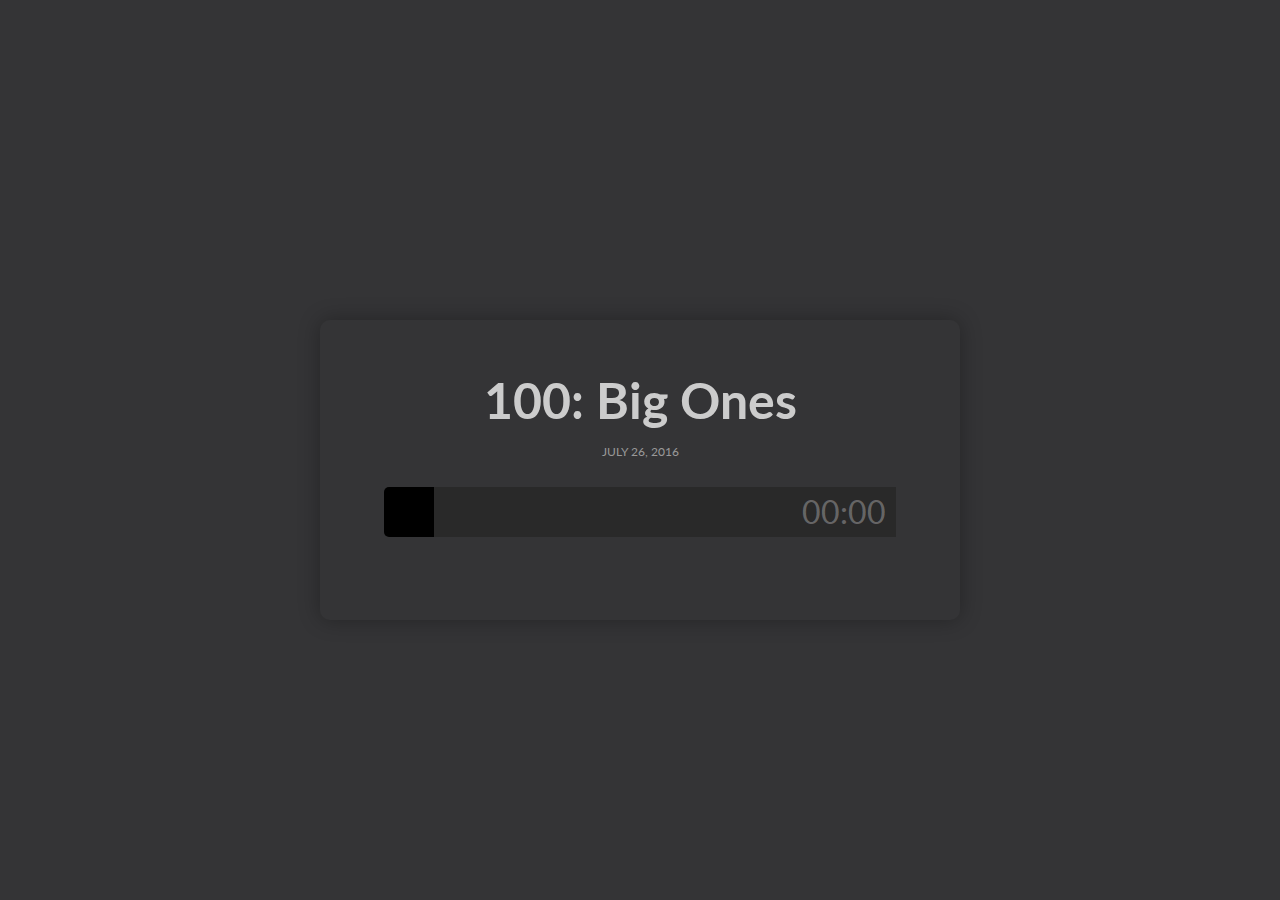
==== audio/index.html @ 7c21e1cf "audio add" ====
<!DOCTYPE html>
<html lang="en" >
<head>
  <meta charset="UTF-8">
  <title>Prueba de Audio</title>
  <meta name="viewport" content="width=device-width, initial-scale=1">
  <link rel='stylesheet' href='./css/mediaelementplayer.min.css'>
  <link rel="stylesheet" href="./css//style.css">

</head>
<body>
<!-- partial:index.partial.html -->
<article>
	<div class="cont">
		<h3>100: Big Ones</h3>
		<time>JULY 26, 2016</time>
	</div>
	<audio class="audio" controls="controls">
		<source type="audio/mpeg" src="./data/declaraciones.wav">
	</audio>
</article>
<!-- partial -->
  
<script src='./js/jquery.js'></script>
<script src='./js/mediaelement-and-player.min.js'>
</script><script  src="./js/script.js"></script>

</body>
</html>
---- audio/css/mediaelementplayer.min.css ----
.mejs-offscreen{clip:rect(1px 1px 1px 1px);clip:rect(1px,1px,1px,1px);clip-path:polygon(0px 0,0 0,0 0,0 0);position:absolute!important;height:1px;width:1px;overflow:hidden}.mejs-container{position:relative;background:#000;font-family:Helvetica,Arial;text-align:left;vertical-align:top;text-indent:0}.mejs-fill-container,.mejs-fill-container .mejs-container{width:100%;height:100%}.mejs-fill-container{overflow:hidden}.mejs-container:focus{outline:0}.me-plugin{position:absolute}.mejs-embed,.mejs-embed body{width:100%;height:100%;margin:0;padding:0;background:#000;overflow:hidden}.mejs-fullscreen{overflow:hidden!important}.mejs-container-fullscreen{position:fixed;left:0;top:0;right:0;bottom:0;overflow:hidden;z-index:1000}.mejs-container-fullscreen .mejs-mediaelement,.mejs-container-fullscreen video{width:100%;height:100%}.mejs-clear{clear:both}.mejs-background{position:absolute;top:0;left:0}.mejs-mediaelement{position:absolute;top:0;left:0;width:100%;height:100%}.mejs-poster{position:absolute;top:0;left:0;background-size:contain;background-position:50% 50%;background-repeat:no-repeat}:root .mejs-poster img{display:none}.mejs-poster img{border:0;padding:0;border:0}.mejs-overlay{position:absolute;top:0;left:0}.mejs-overlay-play{cursor:pointer}.mejs-overlay-button{position:absolute;top:50%;left:50%;width:100px;height:100px;margin:-50px 0 0 -50px;background:url(bigplay.svg) no-repeat}.no-svg .mejs-overlay-button{background-image:url(bigplay.png)}.mejs-overlay:hover .mejs-overlay-button{background-position:0 -100px}.mejs-overlay-loading{position:absolute;top:50%;left:50%;width:80px;height:80px;margin:-40px 0 0 -40px;background:#333;background:url(background.png);background:rgba(0,0,0,.9);background:-webkit-gradient(linear,0 0,0 100%,from(rgba(50,50,50,.9)),to(rgba(0,0,0,.9)));background:-webkit-linear-gradient(top,rgba(50,50,50,.9),rgba(0,0,0,.9));background:-moz-linear-gradient(top,rgba(50,50,50,.9),rgba(0,0,0,.9));background:-o-linear-gradient(top,rgba(50,50,50,.9),rgba(0,0,0,.9));background:-ms-linear-gradient(top,rgba(50,50,50,.9),rgba(0,0,0,.9));background:linear-gradient(rgba(50,50,50,.9),rgba(0,0,0,.9))}.mejs-overlay-loading span{display:block;width:80px;height:80px;background:transparent url(loading.gif) 50% 50% no-repeat}.mejs-container .mejs-controls{position:absolute;list-style-type:none;margin:0;padding:0;bottom:0;left:0;background:url(background.png);background:rgba(0,0,0,.7);background:-webkit-gradient(linear,0 0,0 100%,from(rgba(50,50,50,.7)),to(rgba(0,0,0,.7)));background:-webkit-linear-gradient(top,rgba(50,50,50,.7),rgba(0,0,0,.7));background:-moz-linear-gradient(top,rgba(50,50,50,.7),rgba(0,0,0,.7));background:-o-linear-gradient(top,rgba(50,50,50,.7),rgba(0,0,0,.7));background:-ms-linear-gradient(top,rgba(50,50,50,.7),rgba(0,0,0,.7));background:linear-gradient(rgba(50,50,50,.7),rgba(0,0,0,.7));height:30px;width:100%}.mejs-container .mejs-controls div{list-style-type:none;background-image:none;display:block;float:left;margin:0;padding:0;width:26px;height:26px;font-size:11px;line-height:11px;font-family:Helvetica,Arial;border:0}.mejs-controls .mejs-button button{cursor:pointer;display:block;font-size:0;line-height:0;text-decoration:none;margin:7px 5px;padding:0;position:absolute;height:16px;width:16px;border:0;background:transparent url(controls.svg) no-repeat}.no-svg .mejs-controls .mejs-button button{background-image:url(controls.png)}.mejs-controls .mejs-button button:focus{outline:dotted 1px #999}.mejs-container .mejs-controls .mejs-time{color:#fff;display:block;height:17px;width:auto;padding:10px 3px 0;overflow:hidden;text-align:center;-moz-box-sizing:content-box;-webkit-box-sizing:content-box;box-sizing:content-box}.mejs-container .mejs-controls .mejs-time a{color:#fff;font-size:11px;line-height:12px;display:block;float:left;margin:1px 2px 0 0;width:auto}.mejs-controls .mejs-play button{background-position:0 0}.mejs-controls .mejs-pause button{background-position:0 -16px}.mejs-controls .mejs-stop button{background-position:-112px 0}.mejs-controls div.mejs-time-rail{direction:ltr;width:200px;padding-top:5px}.mejs-controls .mejs-time-rail span,.mejs-controls .mejs-time-rail a{display:block;position:absolute;width:180px;height:10px;-webkit-border-radius:2px;-moz-border-radius:2px;border-radius:2px;cursor:pointer}.mejs-controls .mejs-time-rail .mejs-time-total{margin:5px;background:#333;background:rgba(50,50,50,.8);background:-webkit-gradient(linear,0 0,0 100%,from(rgba(30,30,30,.8)),to(rgba(60,60,60,.8)));background:-webkit-linear-gradient(top,rgba(30,30,30,.8),rgba(60,60,60,.8));background:-moz-linear-gradient(top,rgba(30,30,30,.8),rgba(60,60,60,.8));background:-o-linear-gradient(top,rgba(30,30,30,.8),rgba(60,60,60,.8));background:-ms-linear-gradient(top,rgba(30,30,30,.8),rgba(60,60,60,.8));background:linear-gradient(rgba(30,30,30,.8),rgba(60,60,60,.8))}.mejs-controls .mejs-time-rail .mejs-time-buffering{width:100%;background-image:-o-linear-gradient(-45deg,rgba(255,255,255,.15) 25%,transparent 25%,transparent 50%,rgba(255,255,255,.15) 50%,rgba(255,255,255,.15) 75%,transparent 75%,transparent);background-image:-webkit-gradient(linear,0 100%,100% 0,color-stop(0.25,rgba(255,255,255,.15)),color-stop(0.25,transparent),color-stop(0.5,transparent),color-stop(0.5,rgba(255,255,255,.15)),color-stop(0.75,rgba(255,255,255,.15)),color-stop(0.75,transparent),to(transparent));background-image:-webkit-linear-gradient(-45deg,rgba(255,255,255,.15) 25%,transparent 25%,transparent 50%,rgba(255,255,255,.15) 50%,rgba(255,255,255,.15) 75%,transparent 75%,transparent);background-image:-moz-linear-gradient(-45deg,rgba(255,255,255,.15) 25%,transparent 25%,transparent 50%,rgba(255,255,255,.15) 50%,rgba(255,255,255,.15) 75%,transparent 75%,transparent);background-image:-ms-linear-gradient(-45deg,rgba(255,255,255,.15) 25%,transparent 25%,transparent 50%,rgba(255,255,255,.15) 50%,rgba(255,255,255,.15) 75%,transparent 75%,transparent);background-image:linear-gradient(-45deg,rgba(255,255,255,.15) 25%,transparent 25%,transparent 50%,rgba(255,255,255,.15) 50%,rgba(255,255,255,.15) 75%,transparent 75%,transparent);-webkit-background-size:15px 15px;-moz-background-size:15px 15px;-o-background-size:15px 15px;background-size:15px 15px;-webkit-animation:buffering-stripes 2s linear infinite;-moz-animation:buffering-stripes 2s linear infinite;-ms-animation:buffering-stripes 2s linear infinite;-o-animation:buffering-stripes 2s linear infinite;animation:buffering-stripes 2s linear infinite}@-webkit-keyframes buffering-stripes{from{background-position:0 0}to{background-position:30px 0}}@-moz-keyframes buffering-stripes{from{background-position:0 0}to{background-position:30px 0}}@-ms-keyframes buffering-stripes{from{background-position:0 0}to{background-position:30px 0}}@-o-keyframes buffering-stripes{from{background-position:0 0}to{background-position:30px 0}}@keyframes buffering-stripes{from{background-position:0 0}to{background-position:30px 0}}.mejs-controls .mejs-time-rail .mejs-time-loaded{background:#3caac8;background:rgba(60,170,200,.8);background:-webkit-gradient(linear,0 0,0 100%,from(rgba(44,124,145,.8)),to(rgba(78,183,212,.8)));background:-webkit-linear-gradient(top,rgba(44,124,145,.8),rgba(78,183,212,.8));background:-moz-linear-gradient(top,rgba(44,124,145,.8),rgba(78,183,212,.8));background:-o-linear-gradient(top,rgba(44,124,145,.8),rgba(78,183,212,.8));background:-ms-linear-gradient(top,rgba(44,124,145,.8),rgba(78,183,212,.8));background:linear-gradient(rgba(44,124,145,.8),rgba(78,183,212,.8));width:0}.mejs-controls .mejs-time-rail .mejs-time-current{background:#fff;background:rgba(255,255,255,.8);background:-webkit-gradient(linear,0 0,0 100%,from(rgba(255,255,255,.9)),to(rgba(200,200,200,.8)));background:-webkit-linear-gradient(top,rgba(255,255,255,.9),rgba(200,200,200,.8));background:-moz-linear-gradient(top,rgba(255,255,255,.9),rgba(200,200,200,.8));background:-o-linear-gradient(top,rgba(255,255,255,.9),rgba(200,200,200,.8));background:-ms-linear-gradient(top,rgba(255,255,255,.9),rgba(200,200,200,.8));background:linear-gradient(rgba(255,255,255,.9),rgba(200,200,200,.8));width:0}.mejs-controls .mejs-time-rail .mejs-time-handle{display:none;position:absolute;margin:0;width:10px;background:#fff;-webkit-border-radius:5px;-moz-border-radius:5px;border-radius:5px;cursor:pointer;border:solid 2px #333;top:-2px;text-align:center}.mejs-controls .mejs-time-rail .mejs-time-float{position:absolute;display:none;background:#eee;width:36px;height:17px;border:solid 1px #333;top:-26px;margin-left:-18px;text-align:center;color:#111}.mejs-controls .mejs-time-rail .mejs-time-float-current{margin:2px;width:30px;display:block;text-align:center;left:0}.mejs-controls .mejs-time-rail .mejs-time-float-corner{position:absolute;display:block;width:0;height:0;line-height:0;border:solid 5px #eee;border-color:#eee transparent transparent;-webkit-border-radius:0;-moz-border-radius:0;border-radius:0;top:15px;left:13px}.mejs-long-video .mejs-controls .mejs-time-rail .mejs-time-float{width:48px}.mejs-long-video .mejs-controls .mejs-time-rail .mejs-time-float-current{width:44px}.mejs-long-video .mejs-controls .mejs-time-rail .mejs-time-float-corner{left:18px}.mejs-controls .mejs-fullscreen-button button{background-position:-32px 0}.mejs-controls .mejs-unfullscreen button{background-position:-32px -16px}.mejs-controls .mejs-volume-button{}.mejs-controls .mejs-mute button{background-position:-16px -16px}.mejs-controls .mejs-unmute button{background-position:-16px 0}.mejs-controls .mejs-volume-button{position:relative}.mejs-controls .mejs-volume-button .mejs-volume-slider{display:none;height:115px;width:25px;background:url(background.png);background:rgba(50,50,50,.7);-webkit-border-radius:0;-moz-border-radius:0;border-radius:0;top:-115px;left:0;z-index:1;position:absolute;margin:0}.mejs-controls .mejs-volume-button:hover{-webkit-border-radius:0 0 4px 4px;-moz-border-radius:0 0 4px 4px;border-radius:0 0 4px 4px}.mejs-controls .mejs-volume-button .mejs-volume-slider .mejs-volume-total{position:absolute;left:11px;top:8px;width:2px;height:100px;background:#ddd;background:rgba(255,255,255,.5);margin:0}.mejs-controls .mejs-volume-button .mejs-volume-slider .mejs-volume-current{position:absolute;left:11px;top:8px;width:2px;height:100px;background:#ddd;background:rgba(255,255,255,.9);margin:0}.mejs-controls .mejs-volume-button .mejs-volume-slider .mejs-volume-handle{position:absolute;left:4px;top:-3px;width:16px;height:6px;background:#ddd;background:rgba(255,255,255,.9);cursor:N-resize;-webkit-border-radius:1px;-moz-border-radius:1px;border-radius:1px;margin:0}.mejs-controls a.mejs-horizontal-volume-slider{height:26px;width:56px;position:relative;display:block;float:left;vertical-align:middle}.mejs-controls .mejs-horizontal-volume-slider .mejs-horizontal-volume-total{position:absolute;left:0;top:11px;width:50px;height:8px;margin:0;padding:0;font-size:1px;-webkit-border-radius:2px;-moz-border-radius:2px;border-radius:2px;background:#333;background:rgba(50,50,50,.8);background:-webkit-gradient(linear,0 0,0 100%,from(rgba(30,30,30,.8)),to(rgba(60,60,60,.8)));background:-webkit-linear-gradient(top,rgba(30,30,30,.8),rgba(60,60,60,.8));background:-moz-linear-gradient(top,rgba(30,30,30,.8),rgba(60,60,60,.8));background:-o-linear-gradient(top,rgba(30,30,30,.8),rgba(60,60,60,.8));background:-ms-linear-gradient(top,rgba(30,30,30,.8),rgba(60,60,60,.8));background:linear-gradient(rgba(30,30,30,.8),rgba(60,60,60,.8))}.mejs-controls .mejs-horizontal-volume-slider .mejs-horizontal-volume-current{position:absolute;left:0;top:11px;width:50px;height:8px;margin:0;padding:0;font-size:1px;-webkit-border-radius:2px;-moz-border-radius:2px;border-radius:2px;background:#fff;background:rgba(255,255,255,.8);background:-webkit-gradient(linear,0 0,0 100%,from(rgba(255,255,255,.9)),to(rgba(200,200,200,.8)));background:-webkit-linear-gradient(top,rgba(255,255,255,.9),rgba(200,200,200,.8));background:-moz-linear-gradient(top,rgba(255,255,255,.9),rgba(200,200,200,.8));background:-o-linear-gradient(top,rgba(255,255,255,.9),rgba(200,200,200,.8));background:-ms-linear-gradient(top,rgba(255,255,255,.9),rgba(200,200,200,.8));background:linear-gradient(rgba(255,255,255,.9),rgba(200,200,200,.8))}.mejs-controls .mejs-horizontal-volume-slider .mejs-horizontal-volume-handle{display:none}.mejs-controls .mejs-captions-button{position:relative}.mejs-controls .mejs-captions-button button{background-position:-48px 0}.mejs-controls .mejs-captions-button .mejs-captions-selector{visibility:hidden;position:absolute;bottom:26px;right:-51px;width:85px;height:100px;background:url(background.png);background:rgba(50,50,50,.7);border:solid 1px transparent;padding:10px 10px 0;overflow:hidden;-webkit-border-radius:0;-moz-border-radius:0;border-radius:0}.mejs-controls .mejs-captions-button:hover .mejs-captions-selector{visibility:visible}.mejs-controls .mejs-captions-button .mejs-captions-selector ul{margin:0;padding:0;display:block;list-style-type:none!important;overflow:hidden}.mejs-controls .mejs-captions-button .mejs-captions-selector ul li{margin:0 0 6px;padding:0;list-style-type:none!important;display:block;color:#fff;overflow:hidden}.mejs-controls .mejs-captions-button .mejs-captions-selector ul li input{clear:both;float:left;margin:3px 3px 0 5px}.mejs-controls .mejs-captions-button .mejs-captions-selector ul li label{width:55px;float:left;padding:4px 0 0;line-height:15px;font-family:helvetica,arial;font-size:10px}.mejs-controls .mejs-captions-button .mejs-captions-translations{font-size:10px;margin:0 0 5px}.mejs-chapters{position:absolute;top:0;left:0;-xborder-right:solid 1px #fff;width:10000px;z-index:1}.mejs-chapters .mejs-chapter{position:absolute;float:left;background:#222;background:rgba(0,0,0,.7);background:-webkit-gradient(linear,0 0,0 100%,from(rgba(50,50,50,.7)),to(rgba(0,0,0,.7)));background:-webkit-linear-gradient(top,rgba(50,50,50,.7),rgba(0,0,0,.7));background:-moz-linear-gradient(top,rgba(50,50,50,.7),rgba(0,0,0,.7));background:-o-linear-gradient(top,rgba(50,50,50,.7),rgba(0,0,0,.7));background:-ms-linear-gradient(top,rgba(50,50,50,.7),rgba(0,0,0,.7));background:linear-gradient(rgba(50,50,50,.7),rgba(0,0,0,.7));filter:progid:DXImageTransform.Microsoft.Gradient(GradientType=0, startColorstr=#323232, endColorstr=#000000);overflow:hidden;border:0}.mejs-chapters .mejs-chapter .mejs-chapter-block{font-size:11px;color:#fff;padding:5px;display:block;border-right:solid 1px #333;border-bottom:solid 1px #333;cursor:pointer}.mejs-chapters .mejs-chapter .mejs-chapter-block-last{border-right:0}.mejs-chapters .mejs-chapter .mejs-chapter-block:hover{background:#666;background:rgba(102,102,102,.7);background:-webkit-gradient(linear,0 0,0 100%,from(rgba(102,102,102,.7)),to(rgba(50,50,50,.6)));background:-webkit-linear-gradient(top,rgba(102,102,102,.7),rgba(50,50,50,.6));background:-moz-linear-gradient(top,rgba(102,102,102,.7),rgba(50,50,50,.6));background:-o-linear-gradient(top,rgba(102,102,102,.7),rgba(50,50,50,.6));background:-ms-linear-gradient(top,rgba(102,102,102,.7),rgba(50,50,50,.6));background:linear-gradient(rgba(102,102,102,.7),rgba(50,50,50,.6));filter:progid:DXImageTransform.Microsoft.Gradient(GradientType=0, startColorstr=#666666, endColorstr=#323232)}.mejs-chapters .mejs-chapter .mejs-chapter-block .ch-title{font-size:12px;font-weight:700;display:block;white-space:nowrap;text-overflow:ellipsis;margin:0 0 3px;line-height:12px}.mejs-chapters .mejs-chapter .mejs-chapter-block .ch-timespan{font-size:12px;line-height:12px;margin:3px 0 4px;display:block;white-space:nowrap;text-overflow:ellipsis}.mejs-captions-layer{position:absolute;bottom:0;left:0;text-align:center;line-height:20px;font-size:16px;color:#fff}.mejs-captions-layer a{color:#fff;text-decoration:underline}.mejs-captions-layer[lang=ar]{font-size:20px;font-weight:400}.mejs-captions-position{position:absolute;width:100%;bottom:15px;left:0}.mejs-captions-position-hover{bottom:35px}.mejs-captions-text{padding:3px 5px;background:url(background.png);background:rgba(20,20,20,.5);white-space:pre-wrap}.me-cannotplay{}.me-cannotplay a{color:#fff;font-weight:700}.me-cannotplay span{padding:15px;display:block}.mejs-controls .mejs-loop-off button{background-position:-64px -16px}.mejs-controls .mejs-loop-on button{background-position:-64px 0}.mejs-controls .mejs-backlight-off button{background-position:-80px -16px}.mejs-controls .mejs-backlight-on button{background-position:-80px 0}.mejs-controls .mejs-picturecontrols-button{background-position:-96px 0}.mejs-contextmenu{position:absolute;width:150px;padding:10px;border-radius:4px;top:0;left:0;background:#fff;border:solid 1px #999;z-index:1001}.mejs-contextmenu .mejs-contextmenu-separator{height:1px;font-size:0;margin:5px 6px;background:#333}.mejs-contextmenu .mejs-contextmenu-item{font-family:Helvetica,Arial;font-size:12px;padding:4px 6px;cursor:pointer;color:#333}.mejs-contextmenu .mejs-contextmenu-item:hover{background:#2C7C91;color:#fff}.mejs-controls .mejs-sourcechooser-button{position:relative}.mejs-controls .mejs-sourcechooser-button button{background-position:-128px 0}.mejs-controls .mejs-sourcechooser-button .mejs-sourcechooser-selector{visibility:hidden;position:absolute;bottom:26px;right:-10px;width:130px;height:100px;background:url(background.png);background:rgba(50,50,50,.7);border:solid 1px transparent;padding:10px;overflow:hidden;-webkit-border-radius:0;-moz-border-radius:0;border-radius:0}.mejs-controls .mejs-sourcechooser-button .mejs-sourcechooser-selector ul{margin:0;padding:0;display:block;list-style-type:none!important;overflow:hidden}.mejs-controls .mejs-sourcechooser-button .mejs-sourcechooser-selector ul li{margin:0 0 6px;padding:0;list-style-type:none!important;display:block;color:#fff;overflow:hidden}.mejs-controls .mejs-sourcechooser-button .mejs-sourcechooser-selector ul li input{clear:both;float:left;margin:3px 3px 0 5px}.mejs-controls .mejs-sourcechooser-button .mejs-sourcechooser-selector ul li label{width:100px;float:left;padding:4px 0 0;line-height:15px;font-family:helvetica,arial;font-size:10px}.mejs-postroll-layer{position:absolute;bottom:0;left:0;width:100%;height:100%;background:url(background.png);background:rgba(50,50,50,.7);z-index:1000;overflow:hidden}.mejs-postroll-layer-content{width:100%;height:100%}.mejs-postroll-close{position:absolute;right:0;top:0;background:url(background.png);background:rgba(50,50,50,.7);color:#fff;padding:4px;z-index:100;cursor:pointer}div.mejs-speed-button{width:46px!important;position:relative}.mejs-controls .mejs-button.mejs-speed-button button{background:transparent;width:36px;font-size:11px;line-height:normal;color:#fff}.mejs-controls .mejs-speed-button .mejs-speed-selector{display:none;position:absolute;top:-100px;left:-10px;width:60px;height:100px;background:url(background.png);background:rgba(50,50,50,.7);border:solid 1px transparent;padding:0;overflow:hidden;-webkit-border-radius:0;-moz-border-radius:0;border-radius:0}.mejs-controls .mejs-speed-button:hover>.mejs-speed-selector{display:block}.mejs-controls .mejs-speed-button .mejs-speed-selector ul li label.mejs-speed-selected{color:rgba(33,248,248,1)}.mejs-controls .mejs-speed-button .mejs-speed-selector ul{margin:0;padding:0;display:block;list-style-type:none!important;overflow:hidden}.mejs-controls .mejs-speed-button .mejs-speed-selector ul li{margin:0 0 6px;padding:0 10px;list-style-type:none!important;display:block;color:#fff;overflow:hidden}.mejs-controls .mejs-speed-button .mejs-speed-selector ul li input{clear:both;float:left;margin:3px 3px 0 5px;display:none}.mejs-controls .mejs-speed-button .mejs-speed-selector ul li label{width:60px;float:left;padding:4px 0 0;line-height:15px;font-family:helvetica,arial;font-size:11.5px;color:#fff;margin-left:5px;cursor:pointer}.mejs-controls .mejs-speed-button .mejs-speed-selector ul li:hover{background-color:#c8c8c8!important;background-color:rgba(255,255,255,.4)!important}.mejs-controls .mejs-button.mejs-jump-forward-button{background:transparent url(jumpforward.png) no-repeat;background-position:3px 3px}.mejs-controls .mejs-button.mejs-jump-forward-button button{background:transparent;font-size:9px;line-height:normal;color:#fff}.mejs-controls .mejs-button.mejs-skip-back-button{background:transparent url(skipback.png) no-repeat;background-position:3px 3px}.mejs-controls .mejs-button.mejs-skip-back-button button{background:transparent;font-size:9px;line-height:normal;color:#fff}
---- audio/css/style.css ----
@import 'https://fonts.googleapis.com/css?family=Lato';

* {
	outline: none;
}

body {
	background: #343436;
	font-family: 'Lato';
}

/*👇 for preload play/pause svg 😎*/
body:after {
	position: absolute;
	width: 0;
	height: 0;
	overflow: hidden;
	z-index: -1;
	content: url(https://s3-us-west-2.amazonaws.com/s.cdpn.io/163884/play.svg)
		url(https://s3-us-west-2.amazonaws.com/s.cdpn.io/163884/pause.svg);
}

article{
		position: absolute;
	width: 50%;
	height: 300px;
	top: 40px;
	left: 0;
	bottom: 0;
	right: 0;
	margin: auto;
	text-align: center;
	padding: 50px 5%;
	box-sizing: border-box;
	box-shadow: 0 0 21px 0px rgba(0,0,0,0.3);
	border-radius: 10px;
}

.cont{
	margin-bottom: 28px;
}

.cont h3{
	font-family: 'Lato';
	font-size: 50px;
	margin: 0 0 10px 0;
	color: #ccc;
}

.cont time{
	font-family: 'Lato';
	font-size: 12px;
	color: #999;
	
}

/*
*style audio tag
*/

.mejs-container {
	background: #000;
	font-family: Helvetica, Arial;
	text-align: left;
	vertical-align: top;
	text-indent: 0;
	width: 100% !important;
	height: 50px !important;
	border-radius: 5px;
}

.mejs-container .mejs-controls {
	height: 100%;
	background: transparent;
	display: flex;
}

.mejs-controls .mejs-time-rail span,
.mejs-controls .mejs-time-rail a {
	display: block;
	width: 180px;
	height: 100%;
	border-radius: 0px;
	cursor: pointer;
}

.mejs-controls div.mejs-time-rail {
	padding-top: initial;
	height: 100%;
}

.mejs-controls .mejs-time-rail .mejs-time-total {
	margin: 0
}

.mejs-container .mejs-controls .mejs-time {
	color: #fff;
	display: block;
	height: 27px;
	width: auto;
	padding: 0;
	line-height: 25px;
	overflow: hidden;
	text-align: center;
	-moz-box-sizing: content-box;
	-webkit-box-sizing: content-box;
	box-sizing: content-box;
}

.mejs-container .mejs-controls .mejs-time {
	position: absolute;
	color: rgba(256, 256, 256, 0.3);
	right: 10px;
	bottom: 0;
	top: 0;
	margin: auto;
	font-family: 'Lato';
	font-size: 32px;
	pointer-events: none;
}

.mejs-controls .mejs-time-rail .mejs-time-float-corner {
	display: none;
}

.mejs-controls .mejs-time-rail .mejs-time-float {
	position: absolute;
	background: #000;
	width: 46px;
	height: 20px;
	border: none;
	top: -25px;
	margin-left: -18px;
	text-align: center;
	color: #fff;
	border-radius: 3px;
}

.mejs-controls .mejs-time-rail .mejs-time-float-current {
	margin: 0;
	margin-top: 4px;
	width: 100%;
	display: block;
	text-align: center;
	left: 0;
}

.mejs-container .mejs-controls div {
	height: 100%;
	width: 50px;
	position: relative;
}

.mejs-controls .mejs-button button {
	margin: 0;
	padding: 0;
	position: relative;
	height: 100%;
	width: 100%;
	border: 0 !important;
	background: transparent;
	outline: none;
}

.mejs-controls .mejs-play:after {
	position: absolute;
	content: "";
	background: url(https://s3-us-west-2.amazonaws.com/s.cdpn.io/163884/play.svg) no-repeat;
	width: 17px;
	height: 22px;
	top: 0;
	left: 0;
	bottom: 0;
	right: 0;
	margin: auto;
	transition: all 100ms linear;
	pointer-events: none;
}

.mejs-controls .mejs-pause:after {
	position: absolute;
	content: "";
	background: url(https://s3-us-west-2.amazonaws.com/s.cdpn.io/163884/pause.svg) no-repeat;
	width: 13px;
	height: 22px;
	top: 0;
	left: 0;
	bottom: 0;
	right: 0;
	margin: auto;
	transition: all 100ms linear;
	pointer-events: none;
}

.mejs-controls .mejs-time-rail .mejs-time-total {
	background: #292929;
}

.mejs-controls .mejs-time-rail .mejs-time-loaded {
	background: #3c3838;
	background-image: -webkit-gradient(linear, 0 0, 100% 100%, color-stop(.25, rgba(255, 255, 255, .2)), color-stop(.25, transparent), color-stop(.5, transparent), color-stop(.5, rgba(255, 255, 255, .2)), color-stop(.75, rgba(255, 255, 255, .2)), color-stop(.75, transparent), to(transparent));
	background-image: -moz-linear-gradient( -45deg, rgba(255, 255, 255, .2) 25%, transparent 25%, transparent 50%, rgba(255, 255, 255, .2) 50%, rgba(255, 255, 255, .2) 75%, transparent 75%, transparent);
	background-size: 50px 50px;
	animation: move 3s linear infinite;
	opacity: 0.1;
}

.mejs-controls .mejs-time-rail .mejs-time-current {
	background: linear-gradient(to right, #03A9F4, #ff00ff);
}

.mejs-controls .mejs-button button:focus {
	outline: none;
}

@-webkit-keyframes move {
	0% {
		background-position: 0 0;
	}
	100% {
		background-position: 50px 50px;
	}
}
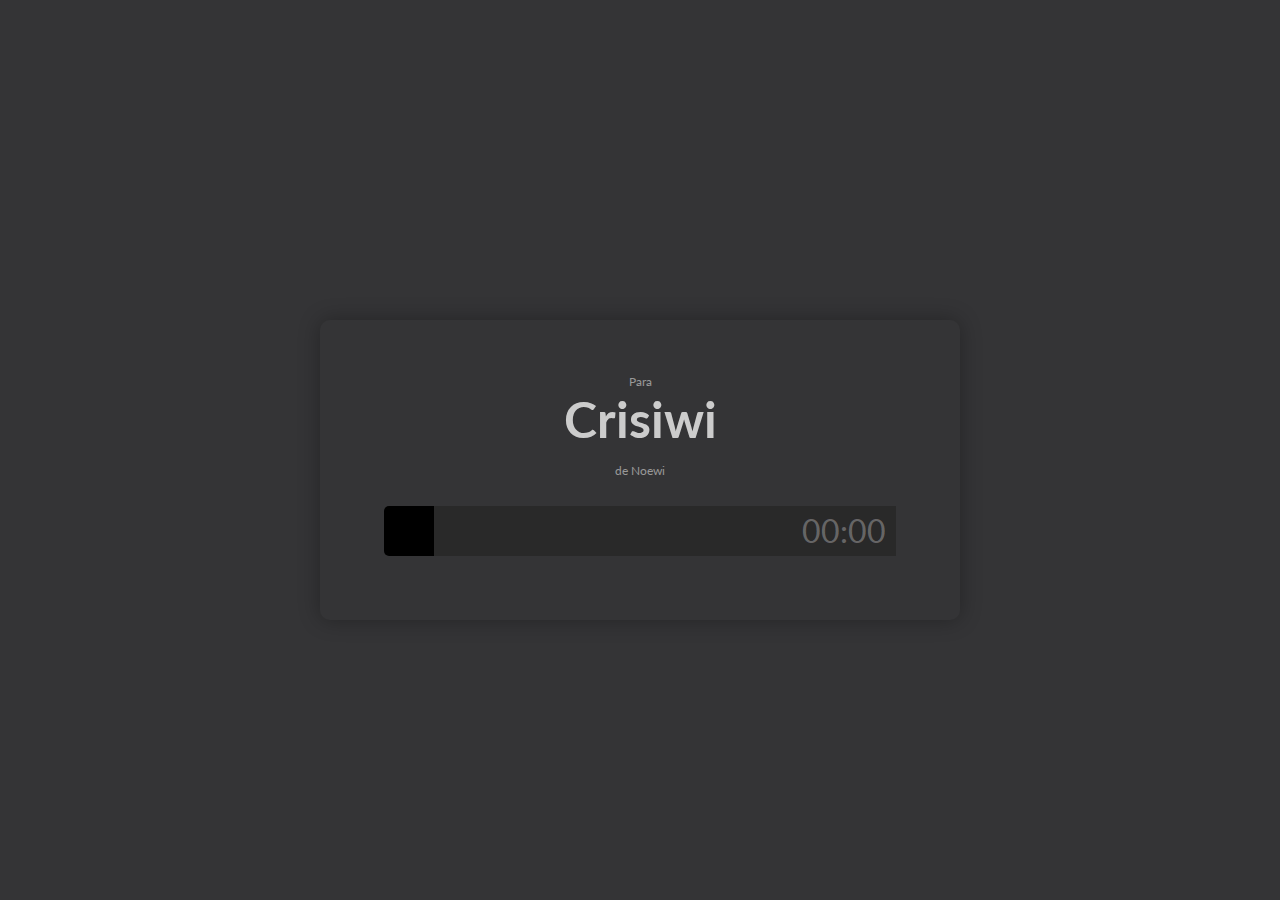
==== commit 1906c619: "update audio index" ====
--- a/audio/index.html
+++ b/audio/index.html
@@ -12,8 +12,9 @@
 <!-- partial:index.partial.html -->
 <article>
 	<div class="cont">
-		<h3>100: Big Ones</h3>
-		<time>JULY 26, 2016</time>
+	<time>Para </time>
+		<h3>Crisiwi</h3>
+		<time>de Noewi</time>
 	</div>
 	<audio class="audio" controls="controls">
 		<source type="audio/mpeg" src="./data/declaraciones.wav">
